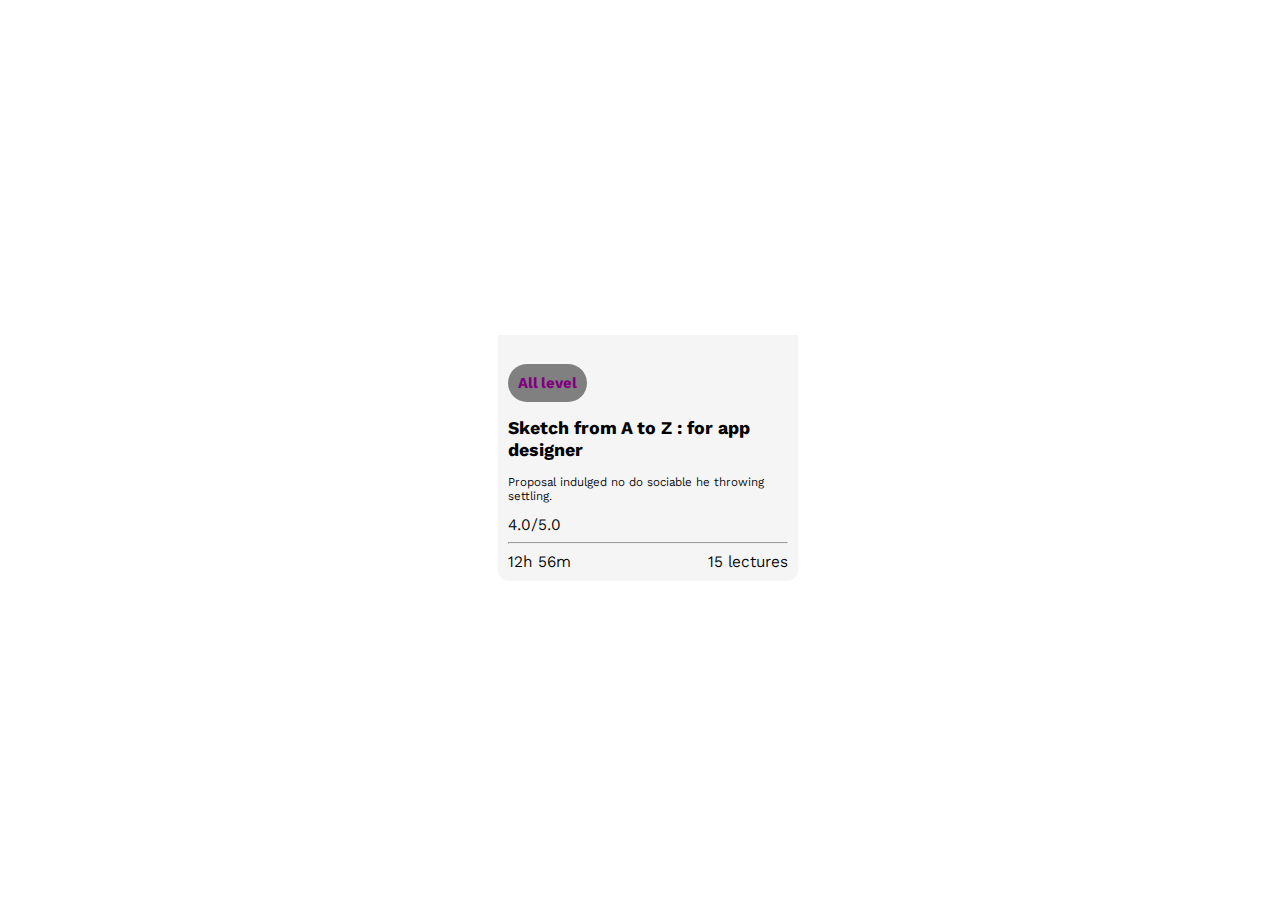
==== CSS/box.html @ 534c6766 "HomeWorkBySamnang" ====
<!DOCTYPE html>
<html lang="en">
<head>
    <meta charset="UTF-8">
    <meta http-equiv="X-UA-Compatible" content="IE=edge">
    <meta name="viewport" content="width=device-width, initial-scale=1.0">
    <title>box</title>
    <script src="https://kit.fontawesome.com/15a743d49b.js" crossorigin="anonymous"></script>
    <link href="https://fonts.googleapis.com/css2?family=Kantumruy+Pro:ital,wght@0,300;1,200&display=swap" rel="stylesheet">
    <style>
        body {

            /* background-color: gray; */
            width: 100%;
            height: 100vh;
            display: flex;
            justify-content: center;
            align-items: center;
            flex-direction: row;
            
        }
        .container{
            border-radius: 1px solid white;
            background-color: whitesmoke;
            width: 300px;
            font-family: 'Kantumruy Pro', sans-serif;
            border-radius: 0 0 10px 10px;
           
        }
        .card{
            margin: 10px;
        }
        .box img{
            width: 300px;
            height: auto;
            max-width: 100%;
            border-radius: 10px 10px 0 0;
        }
        
        .sub-container{
            display: flex;
            justify-content: space-between;
        }
        .title{
            display: flex;
            justify-content: space-between;
        }
        .title p{
            padding: 10px;
            font-size: 15px;
            color: purple ;
            background-color: gray;
            border-radius: 50px;
        }
    </style>
</head>
<body>
    <div class="container">
        <div class="box">
            <img src="https://eduport.webestica.com/assets/images/courses/4by3/08.jpg" alt="">
            <div class="card">
                <div class="title" >
                    <p style="margin:0 "> <b>All level</b></p>
                    <i class="fa-regular fa-heart"></i>
                </div>
                <h2 style="font-size: 18px;">Sketch from A to Z : for app designer</h2>
                <p style="font-size: 12px;">Proposal indulged no do sociable he throwing settling.</p>
                <div class="star" style="width: 100%;" >
                    <i class="fa-solid fa-star" style="color: yellow;"></i> 
                    <i class="fa-solid fa-star" style="color: yellow; "></i>
                    <i class="fa-solid fa-star" style="color: yellow;"></i>
                    <i class="fa-solid fa-star" style="color: yellow;"></i>
                    <i class="fa-regular fa-star" style="color: yellow;"></i> <space></space> 4.0/5.0
                </div>
                <hr> 
                <div class="sub-container">
                    <span>
                        <i class="fa-regular fa-clock" style="color: orange;"></i> 12h 56m
                    </span>
                   <span>
                    <i class="fa-solid fa-table" style="color:orange"></i>15 lectures
                   </span>

                    
                </div>
            </div>
        </div>

    </div>
</body>
</html>
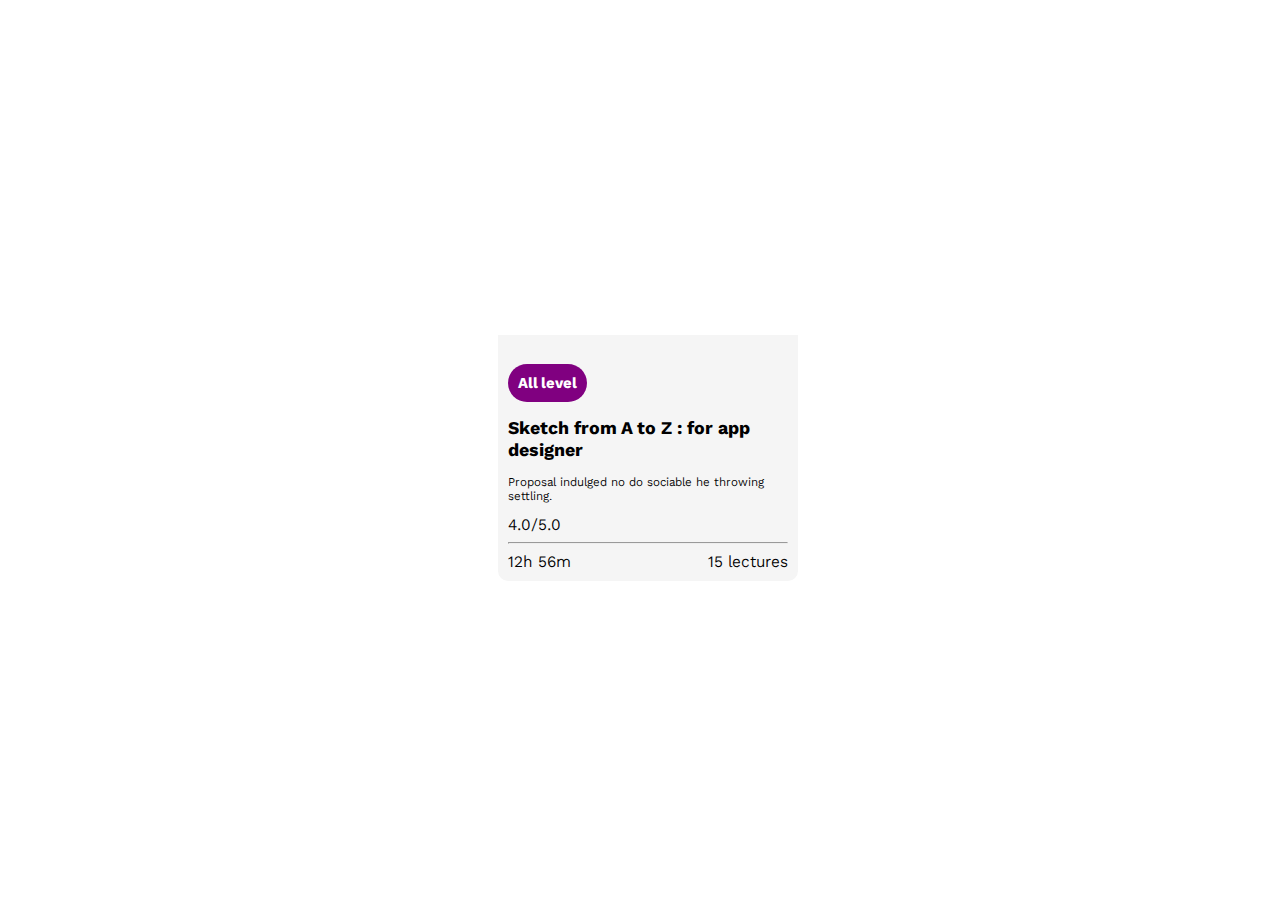
==== commit 2620641a: "update HomeWork" ====
--- a/CSS/box.html
+++ b/CSS/box.html
@@ -48,8 +48,8 @@
         .title p{
             padding: 10px;
             font-size: 15px;
-            color: purple ;
-            background-color: gray;
+            color: white ;
+            background-color: purple;
             border-radius: 50px;
         }
     </style>
